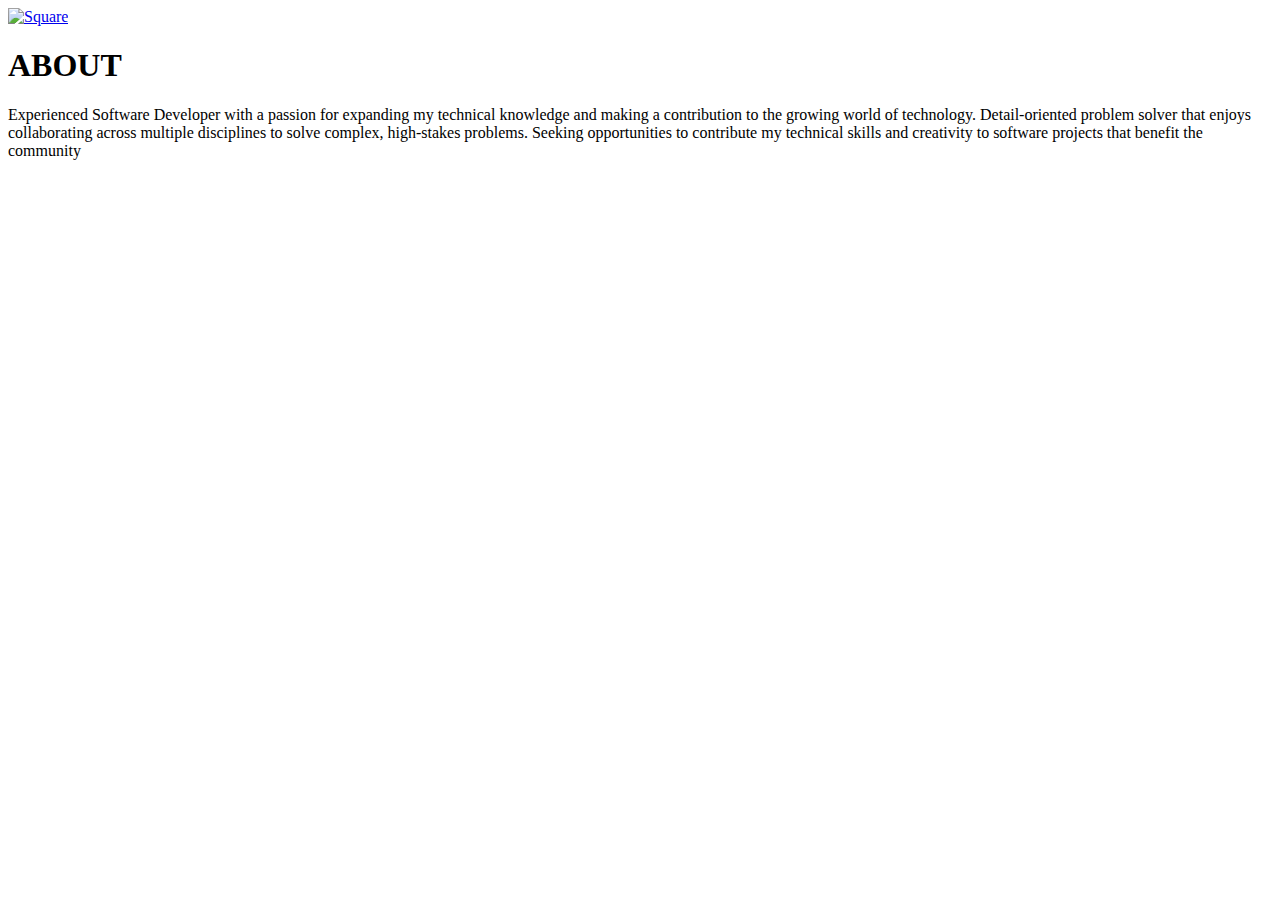
==== WebPortfolio/pages/about.html @ 7361d95d "skeleton" ====
<!DOCTYPE html>
<html>
    <head>
        <title>Daisy's Portfolio</title>
        <link href="styles/style.css" rel="stylesheet" />
    </head>
    <body>
        <a href="main.html">
            <img class="back" src="images\square.jpg" alt="Square">
        </a>
        <div>
            <h1 class="page-header">ABOUT</h1>
            <p class="paragraph-section"> Experienced Software Developer with a passion for expanding my technical knowledge and making a
                contribution to the growing world of technology. Detail-oriented problem solver that enjoys collaborating
                across multiple disciplines to solve complex, high-stakes problems. Seeking opportunities to contribute my
                technical skills and creativity to software projects that benefit the community
            </p>
        </div>
    </body>
</html>
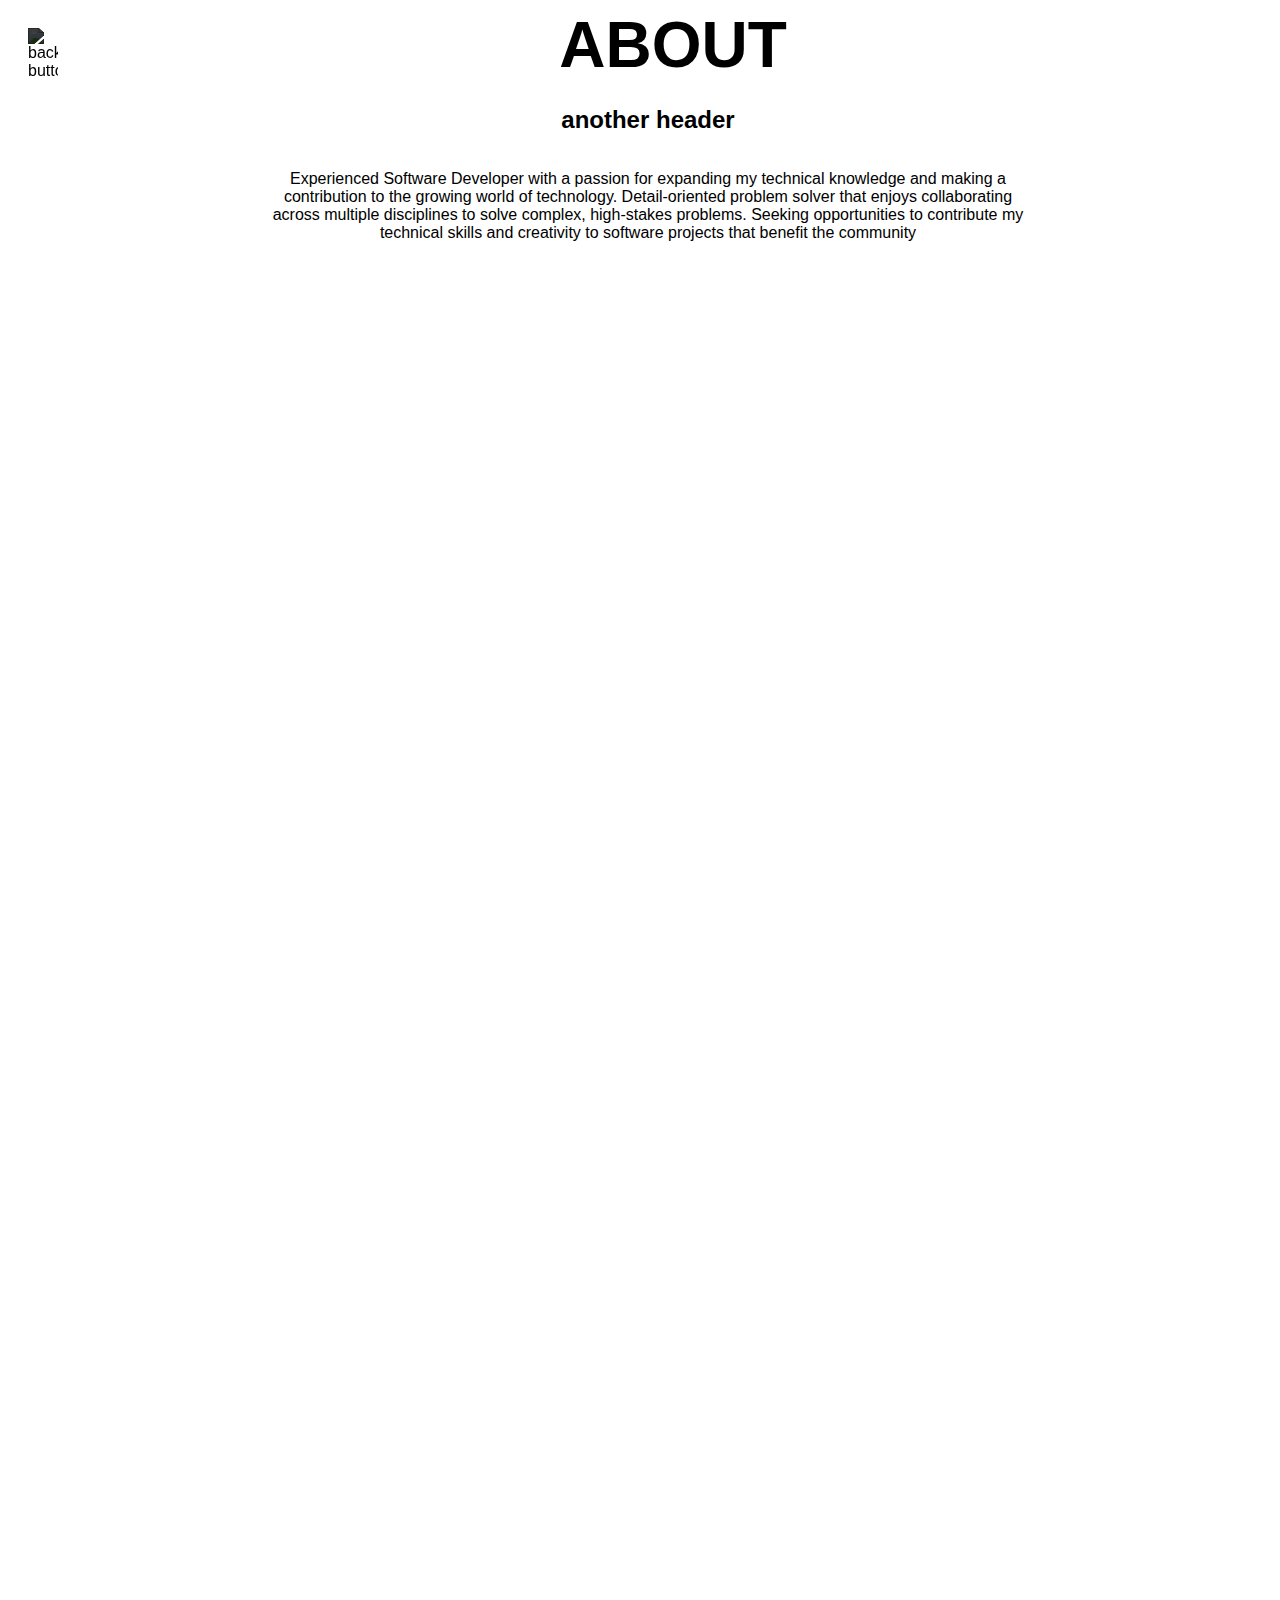
==== commit 5ce1ae3d: "Add new typefont and fix some styling" ====
--- a/WebPortfolio/pages/about.html
+++ b/WebPortfolio/pages/about.html
@@ -2,19 +2,43 @@
 <html>
     <head>
         <title>Daisy's Portfolio</title>
-        <link href="styles/style.css" rel="stylesheet" />
+        <link href="../styles/style.css" rel="stylesheet" />
+        <link href="../styles/scrollStyles.css" rel="stylesheet" />
+        <script defer src="../JS/fades.js"></script>
     </head>
     <body>
-        <a href="main.html">
-            <img class="back" src="images\square.jpg" alt="Square">
-        </a>
+        <a href="main.html"> <img class="back" src="../images/back.png" alt="back-button"> </a>
         <div>
+            
             <h1 class="page-header">ABOUT</h1>
-            <p class="paragraph-section"> Experienced Software Developer with a passion for expanding my technical knowledge and making a
-                contribution to the growing world of technology. Detail-oriented problem solver that enjoys collaborating
-                across multiple disciplines to solve complex, high-stakes problems. Seeking opportunities to contribute my
-                technical skills and creativity to software projects that benefit the community
-            </p>
+
+            <section class="about-section">
+                <h2>another header</h2>
+                <p class="paragraph-section"> Experienced Software Developer with a passion for expanding my technical knowledge and making a
+                    contribution to the growing world of technology. Detail-oriented problem solver that enjoys collaborating
+                    across multiple disciplines to solve complex, high-stakes problems. Seeking opportunities to contribute my
+                    technical skills and creativity to software projects that benefit the community
+                </p>
+            </section>
+
+            <section class="about-section">
+                <h2>another header</h2>
+                <p class="paragraph-section"> Experienced Software Developer with a passion for expanding my technical knowledge and making a
+                    contribution to the growing world of technology. Detail-oriented problem solver that enjoys collaborating
+                    across multiple disciplines to solve complex, high-stakes problems. Seeking opportunities to contribute my
+                    technical skills and creativity to software projects that benefit the community
+                </p>
+            </section>
+
+            <section class="about-section">
+                <h2>another header</h2>
+                <p class="paragraph-section"> Experienced Software Developer with a passion for expanding my technical knowledge and making a
+                    contribution to the growing world of technology. Detail-oriented problem solver that enjoys collaborating
+                    across multiple disciplines to solve complex, high-stakes problems. Seeking opportunities to contribute my
+                    technical skills and creativity to software projects that benefit the community
+                </p>
+            </section>
+           
         </div>
     </body>
 </html>--- a/WebPortfolio/styles/style.css
+++ b/WebPortfolio/styles/style.css
@@ -0,0 +1,66 @@
+body, html{
+    height: 100%;
+    width: 100%;
+    overflow: hidden;
+    font-family: "Geist Mono", sans-serif;
+}
+
+.page-header {
+    display: flex;
+    margin: 0;
+    padding: 0;
+    justify-content: center;
+    font-size: 4em;
+}
+
+.back {
+    float: left;
+    width: 50px;
+    filter: grayscale(100%);
+    filter: brightness(0.25);
+    padding-left: 20px;
+    padding-top: 20px;
+}
+
+.back:hover {
+    cursor: pointer;
+}
+
+.paragraph-section {
+    text-align: center;
+    padding-left: 20%;
+    padding-right: 20%;
+}
+
+.contact-logo {
+    height: 1.2em;
+    filter: grayscale(100%);
+    filter: brightness(0.25)
+}
+
+.contact-link{
+    font-size: 1.5em;
+    text-align: center;
+}
+
+.contact-info {
+    padding-top: 5%;
+}
+
+a:link, a:visited, a:active{
+    text-decoration: none;
+    color: black;
+}
+  
+a:hover {
+    color: black;
+    font-weight: bold;
+}
+
+* {
+    box-sizing: border-box;
+}
+
+li {
+    list-style-type: circle;
+}--- a/WebPortfolio/styles/scrollStyles.css
+++ b/WebPortfolio/styles/scrollStyles.css
@@ -0,0 +1,37 @@
+body, html{
+    height: 100%;
+    width: 100%;
+    overflow: hidden;
+}
+
+body {
+    overflow: scroll;
+    overflow-x: hidden;
+}
+
+section{
+    display: grid;
+    place-items: center;
+    align-content: center;
+    min-height: 100vh;
+    padding-bottom: 80vh;
+}
+
+.hidden{
+    opacity: 0;
+    filter: blur(5px);
+    transform: translateX(-100%);
+    transition: all 2s;
+}
+
+.show{
+    opacity: 1;
+    filter: blur(0);
+    transform: translateX(0);
+}
+
+@media(prefers-reduced-motion) {
+    .hidden {
+        transition: none;
+    }
+}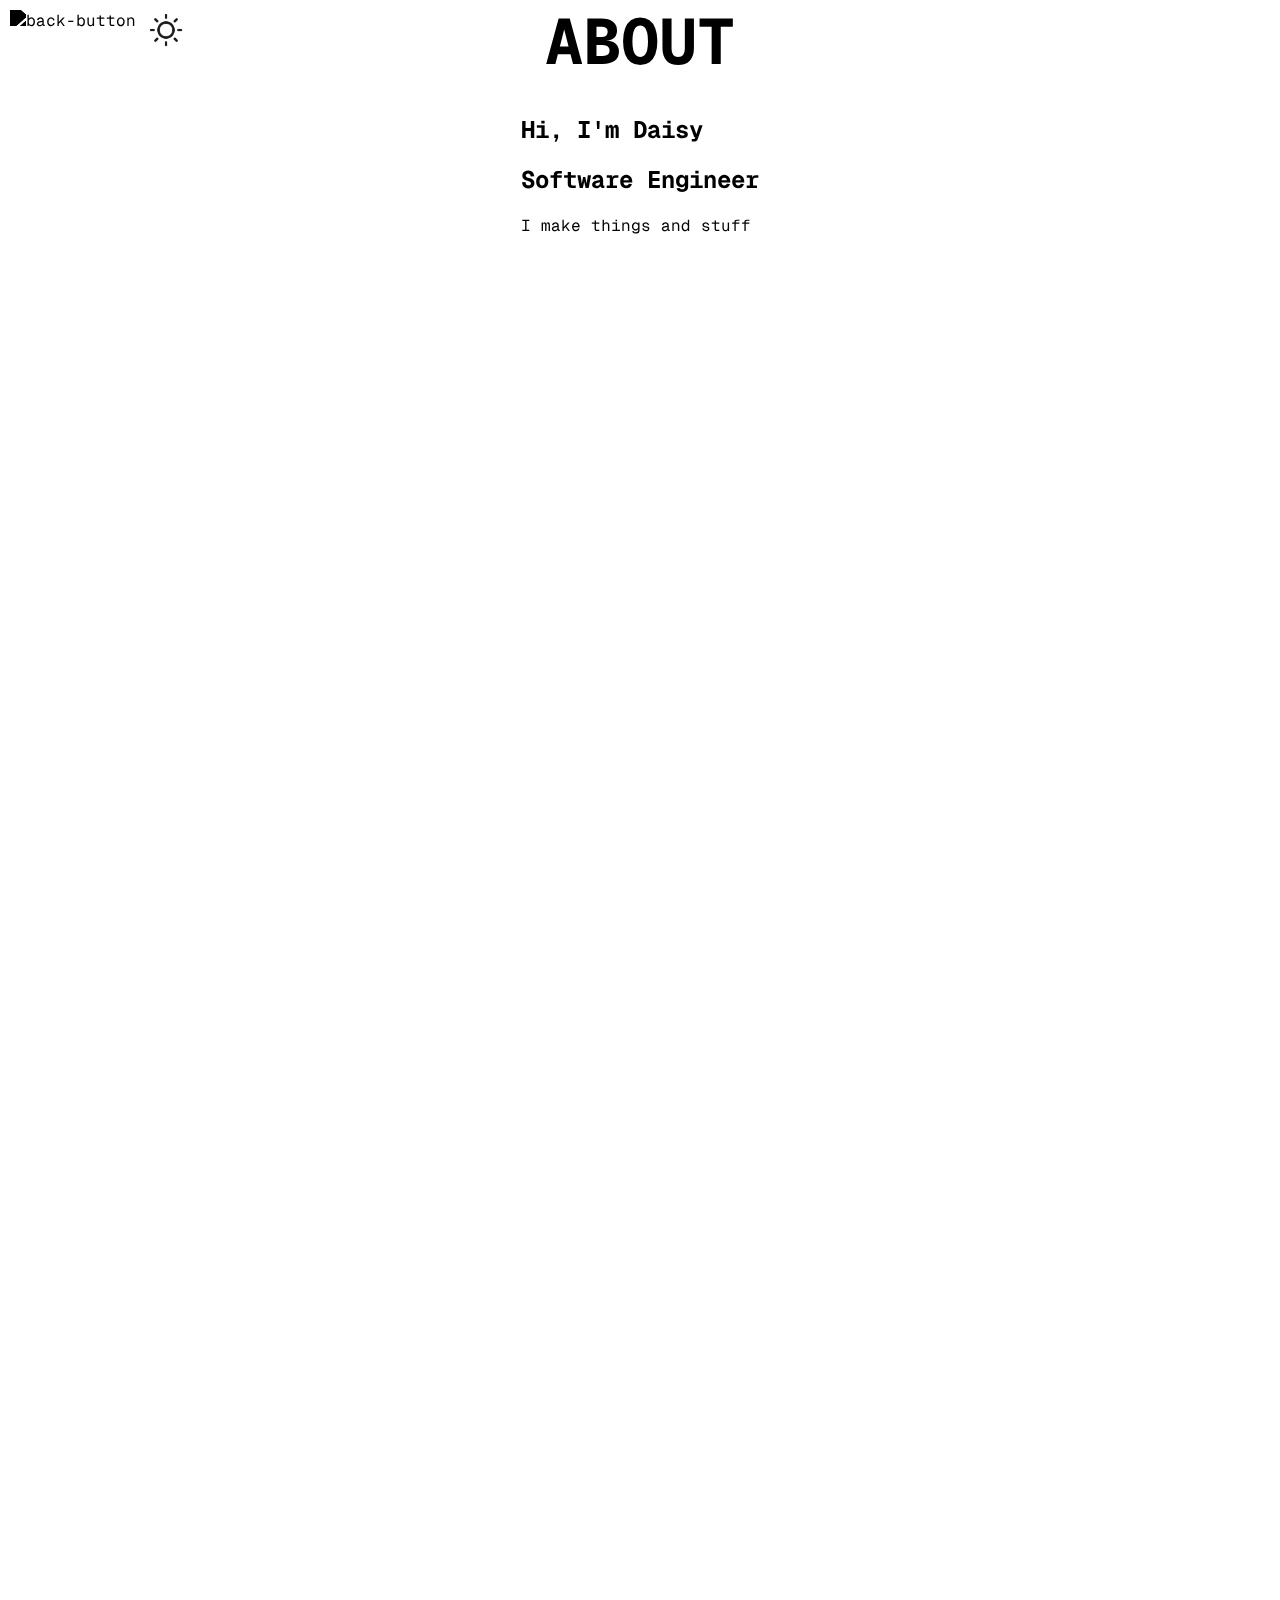
==== commit 4cef5489: "populate about sections" ====
--- a/WebPortfolio/pages/about.html
+++ b/WebPortfolio/pages/about.html
@@ -2,43 +2,89 @@
 <html>
     <head>
         <title>Daisy's Portfolio</title>
+        <link rel="stylesheet" href="https://fonts.googleapis.com/css?family=Doto">
+        <link rel="stylesheet" href="https://fonts.googleapis.com/css?family=Geist+Mono">
         <link href="../styles/style.css" rel="stylesheet" />
         <link href="../styles/scrollStyles.css" rel="stylesheet" />
         <script defer src="../JS/fades.js"></script>
+        <script defer src="../JS/app.js"></script>
     </head>
     <body>
-        <a href="main.html"> <img class="back" src="../images/back.png" alt="back-button"> </a>
+        <div class="top-buttons">
+            <a href="main.html">
+                <img class="back" src="../images/back.png" alt="back-button">
+            </a>
+            <img class="day-night-toggle" src="../images/sun.png" alt="sun">
+        </div>
+        <h1 class="page-header">ABOUT</h1>
+
         <div>
-            
-            <h1 class="page-header">ABOUT</h1>
+            <section>
+                <div id="intro">
+                    <h2 id="intro-header">Hi, I'm Daisy</h2>
+                    <h2>Software Engineer</h2>
+                    <p>I make things and stuff</p>
+                </div>
+            </section> 
 
             <section class="about-section">
-                <h2>another header</h2>
-                <p class="paragraph-section"> Experienced Software Developer with a passion for expanding my technical knowledge and making a
-                    contribution to the growing world of technology. Detail-oriented problem solver that enjoys collaborating
-                    across multiple disciplines to solve complex, high-stakes problems. Seeking opportunities to contribute my
-                    technical skills and creativity to software projects that benefit the community
+                <h2>Technically Speaking</h2>
+                <p> 
+                    I'm an experienced software developer with a passion for learning and growing in the ever-evolving world of technology.
+                    I love solving challenging problems and thrive on collaborating with people from different areas to tackle complex projects.
+                    I aim to use my technical skills and creativity to build software that makes a positive impact on the community.
+                </p>
+
+                <h2>with Experience</h2>
+                <p> 
+                    With a background in Computer Science and Information Systems, Ive had the opportunity to work on game development projects 
+                    that have honed my skills across all stages of the development pipeline. From concept to deployment, Ive contributed to 
+                    delivering frequent application releases with a focus on quality and efficiency. My experience includes server-side game development, 
+                    where Ive worked extensively with Python, SQL, and database management to create robust and scalable systems
                 </p>
             </section>
 
             <section class="about-section">
-                <h2>another header</h2>
-                <p class="paragraph-section"> Experienced Software Developer with a passion for expanding my technical knowledge and making a
-                    contribution to the growing world of technology. Detail-oriented problem solver that enjoys collaborating
-                    across multiple disciplines to solve complex, high-stakes problems. Seeking opportunities to contribute my
-                    technical skills and creativity to software projects that benefit the community
+                <h2>Outside of the Digital World</h2>
+                <p> 
+                    Outside of tech, Im a creative and active person, exploring different passions. 
+                    I enjoy painting and having displayed my work in galleries and local cafes. Hiking is another favorite pastime,
+                    as it lets me connect with nature and recharge. Im also involved in community theatre, both on stage and behind the scenes, 
+                    which has been an incredible way to collaborate and get involved with the community. Coming from Wellington, New Zealand, my love for coffee runs deep—theres 
+                    no better way to start the day!
                 </p>
             </section>
 
-            <section class="about-section">
-                <h2>another header</h2>
-                <p class="paragraph-section"> Experienced Software Developer with a passion for expanding my technical knowledge and making a
-                    contribution to the growing world of technology. Detail-oriented problem solver that enjoys collaborating
-                    across multiple disciplines to solve complex, high-stakes problems. Seeking opportunities to contribute my
-                    technical skills and creativity to software projects that benefit the community
-                </p>
+            <section id="contact-section">
+                <div class="contact-info">
+                    <a class="contact-link" href="mailto:daisy.rendell.prvt@gmail.com" target="_blank">
+                        <p> 
+                            <img class="contact-logo" src="../images/mail.png" alt="mail-logo"/>
+                            daisy.rendell.prvt@gmail.com
+                        </p>
+                    </a>
+                </div>
+    
+                <div class="contact-info">
+                    <a class="contact-link" href="https://www.linkedin.com/in/daisyrendell/" target="_blank">
+                        <p> 
+                            <img class="contact-logo" src="../images/Linked.png" alt="linkedIn-logo"/>
+                            daisyrendell 
+                        </p>
+                    </a>
+                </div>
+    
+                <div class="contact-info">
+                    <a class="contact-link" href="https://github.com/dazede" target="_blank">
+                        <p> 
+                            <img class="contact-logo" src="../images/github.png" alt="github-logo"/>
+                            dazede 
+                        </p>
+                    </a>
+                </div>
+               
             </section>
-           
+            <img class="down-arrow" src="../images/back.png" alt="down-arrow">
         </div>
     </body>
 </html>--- a/WebPortfolio/styles/style.css
+++ b/WebPortfolio/styles/style.css
@@ -1,29 +1,77 @@
-body, html{
+/* Default (Day) Mode */
+:root {
+    --background-color: #fff;
+    --text-color: #000;
+    --grayscale: 100%;
+    --brightness: 0;
+    --link-color: #000;
+    --invert: 0;
+}
+  
+/* Night Mode */
+body.night-mode {
+    --background-color: #000;
+    --text-color: #fff;
+    --grayscale: 0%;
+    --brightness: 1;
+    --link-color: #fff;
+    --invert: 1;
+}
+
+body, html {
     height: 100%;
-    width: 100%;
+    margin: 0;
     overflow: hidden;
     font-family: "Geist Mono", sans-serif;
+    background-color: var(--background-color);
+    color: var(--text-color);
 }
 
+/* common header and button styles */
 .page-header {
     display: flex;
+    justify-content: center;
     margin: 0;
-    padding: 0;
-    justify-content: center;
     font-size: 4em;
 }
 
+.top-buttons {
+    box-sizing: border-box;
+    position: fixed;
+    top: 0;
+    left: 0;
+    cursor: pointer;
+    margin: 10px;
+}
+
+.day-night-toggle {
+    box-sizing: border-box;
+    height: 2.5em;
+    margin-left: 10px;
+}
+
+.day-night-toggle:hover {
+    cursor: pointer;
+}
+
 .back {
+    box-sizing: border-box;
     float: left;
-    width: 50px;
-    filter: grayscale(100%);
-    filter: brightness(0.25);
-    padding-left: 20px;
-    padding-top: 20px;
+    height: 2.5em;
+    filter: grayscale(var(--grayscale));
+    filter: brightness(var(--brightness));
 }
 
 .back:hover {
     cursor: pointer;
+    background-color: var(--link-color);
+}
+
+/* bespoke shared styles */
+#contact-section {
+    text-align: left;   
+    margin-left: 28%;
+    margin-right: 28%;
 }
 
 .paragraph-section {
@@ -34,26 +82,25 @@
 
 .contact-logo {
     height: 1.2em;
-    filter: grayscale(100%);
-    filter: brightness(0.25)
+    filter: brightness(var(--brightness)) invert(var(--invert));
 }
 
-.contact-link{
+.contact-link {
     font-size: 1.5em;
-    text-align: center;
 }
 
 .contact-info {
-    padding-top: 5%;
+    margin-top: 10%;
 }
 
+/* link and list styles */
 a:link, a:visited, a:active{
     text-decoration: none;
-    color: black;
+    color: var(--link-color);
 }
   
 a:hover {
-    color: black;
+    color: var(--link-color);
     font-weight: bold;
 }
 
